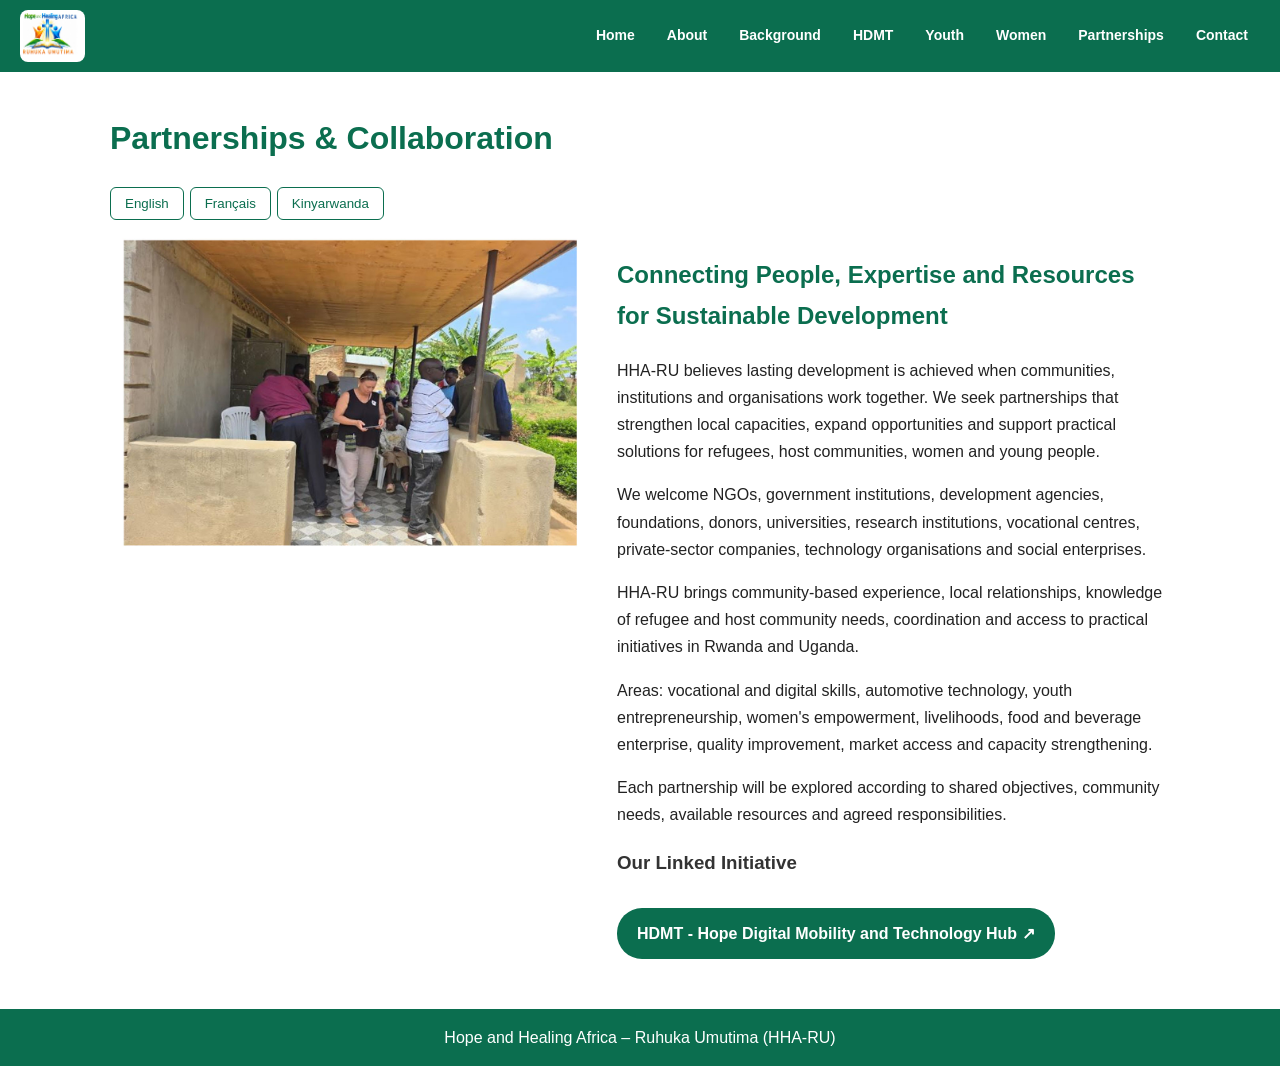
==== partnerships.html @ 0398361d "Add files via upload" ====
<!DOCTYPE html><html lang="en"><head><meta charset="UTF-8"><meta name="viewport" content="width=device-width,initial-scale=1"><title>Partnerships - HHA-RU</title><link rel="stylesheet" href="style.css"></head><body>
<header class="topbar"><a class="logo" href="index.html"><img src="images/logo-hha.png" alt="HHA-RU Logo"></a><nav><a href="index.html">Home</a><a href="about.html">About</a><a href="background.html">Background</a><a href="hdmt.html">HDMT</a><a href="youth_nzozi.html">Youth</a><a href="women_community.html">Women</a><a href="partnerships.html">Partnerships</a><a href="contact.html">Contact</a></nav></header>
<main class="page-top"><h1>Partnerships & Collaboration</h1><div class="lang-switch"><button onclick="showLang('en')">English</button><button onclick="showLang('fr')">Français</button><button onclick="showLang('rw')">Kinyarwanda</button></div><div class="page-layout"><div class="page-left"><picture><source media="(max-width:768px)" srcset="images/veranda_visit_mob.jpg"><img src="images/veranda_visit_desk.jpg" alt="Partnerships"></picture></div><div class="page-right"><div class="story" data-lang="en"><h2>Connecting People, Expertise and Resources for Sustainable Development</h2><p>HHA-RU believes lasting development is achieved when communities, institutions and organisations work together. We seek partnerships that strengthen local capacities, expand opportunities and support practical solutions for refugees, host communities, women and young people.</p><p>We welcome NGOs, government institutions, development agencies, foundations, donors, universities, research institutions, vocational centres, private-sector companies, technology organisations and social enterprises.</p><p>HHA-RU brings community-based experience, local relationships, knowledge of refugee and host community needs, coordination and access to practical initiatives in Rwanda and Uganda.</p><p>Areas: vocational and digital skills, automotive technology, youth entrepreneurship, women's empowerment, livelihoods, food and beverage enterprise, quality improvement, market access and capacity strengthening.</p><p>Each partnership will be explored according to shared objectives, community needs, available resources and agreed responsibilities.</p><h3>Our Linked Initiative</h3><a class="btn-external" href="https://hopedigitmobtech.netlify.app/" target="_blank">HDMT - Hope Digital Mobility and Technology Hub ↗</a></div><div class="story" data-lang="fr" style="display:none"><h2>Relier les Personnes, l'Expertise et les Ressources</h2><p>HHA-RU croit qu'un développement durable est atteint quand les communautés, institutions et organisations travaillent ensemble.</p><p>Nous accueillons ONG, institutions gouvernementales, agences, fondations, donateurs, universités, centres de formation, entreprises privées, organisations technologiques et entreprises sociales.</p><p>HHA-RU apporte expérience communautaire, relations locales, connaissance des besoins, coordination et accès aux initiatives au Rwanda et en Ouganda.</p><p>Domaines: compétences professionnelles et numériques, technologie automobile, entrepreneuriat des jeunes, autonomisation des femmes, moyens de subsistance, entreprises alimentaires, qualité, marchés et capacités.</p><h3>Notre Initiative Liée</h3><a class="btn-external" href="https://hopedigitmobtech.netlify.app/" target="_blank">HDMT ↗</a></div><div class="story" data-lang="rw" style="display:none"><h2>Guhuza abantu, ubumenyi n'ibikoresho mu iterambere rirambye</h2><p>HHA-RU yemera ko iterambere rirambye rigerwaho igihe abaturage, inzego n'imiryango bakoranye.</p><p>Twishimira gukorana n'imiryango itegamiye kuri Leta, inzego za Leta, ibigo biteza imbere imishinga, fondasiyo, abaterankunga, kaminuza, ibigo by'ubushakashatsi, amashuri y'imyuga, ibigo by'ubucuruzi, ibigo by'ikoranabuhanga n'imishinga y'abaturage.</p><p>HHA-RU izana ubunararibonye mu baturage, imikoranire, ubumenyi ku bibazo by'impunzi n'abaturage baturanye na zo, guhuza ibikorwa n'amahirwe mu Rwanda no muri Uganda.</p><p>Inzego: imyuga n'ikoranabuhanga, automotive, kwihangira imirimo kw'urubyiruko, guteza imbere abagore, imibereho, ibiribwa n'ibinyobwa, ubuziranenge, amasoko no kongerera ubushobozi inzego.</p><h3>Igikorwa cyacu gihujwe</h3><a class="btn-external" href="https://hopedigitmobtech.netlify.app/" target="_blank">HDMT ↗</a></div></div></div></main>
<footer>Hope and Healing Africa – Ruhuka Umutima (HHA-RU)</footer>
<script>function showLang(l){document.querySelectorAll('.story').forEach(d=>{d.style.display=(d.dataset.lang===l)?'block':'none'})}</script>
</body></html>
---- style.css ----
*{box-sizing:border-box}
body{font-family:Arial,sans-serif;margin:0;padding:0;background:#fff;color:#222;line-height:1.7}
main{max-width:1100px;margin:auto;padding:20px}
h1,h2{color:#0b6e4f}
h3{color:#333}
footer{background:#0b6e4f;color:#fff;text-align:center;padding:15px;margin-top:30px}
.topbar{position:fixed;top:0;left:0;right:0;z-index:100;display:flex;justify-content:space-between;align-items:center;padding:10px 20px;background:#0b6e4f}
.topbar .logo img{height:52px;width:auto;background:#fff;border-radius:8px;padding:3px;display:block}
.topbar nav{display:flex;flex-wrap:wrap;gap:8px;justify-content:flex-end}
.topbar nav a{color:#fff;text-decoration:none;font-weight:bold;font-size:14px;padding:8px 12px;border-radius:20px}
.topbar nav a:hover{background:#fff;color:#0b6e4f}
.topbar nav a.ext{background:#fff;color:#0b6e4f}
.page-top{padding-top:90px}
.lang-switch{margin:15px 0}
.lang-switch button{padding:8px 14px;margin-right:6px;border:1px solid #0b6e4f;background:#fff;color:#0b6e4f;border-radius:6px;cursor:pointer}
.btn-external{display:inline-block;background:#0b6e4f;color:#fff!important;padding:12px 20px;border-radius:25px;text-decoration:none;font-weight:bold;margin:10px 10px 0 0}
.btn-external:hover{background:#084d37}
.hero{position:relative;width:100%;height:100vh;min-height:560px;overflow:hidden}
.hero picture{display:block;width:100%;height:100%}
.hero img.hero-bg{width:100%;height:100%;object-fit:cover;display:block}
.hero-overlay{position:absolute;inset:0;background:rgba(0,0,0,0.45);display:flex;flex-direction:column;justify-content:center;align-items:center;text-align:center;padding:100px 20px 20px}
.hero-overlay h1{color:#fff;font-size:42px;margin:0 0 10px;line-height:1.2}
.hero-overlay .motto{color:#fff;font-size:22px;font-weight:bold;margin:10px 0 25px}
.hero-links{display:flex;flex-wrap:wrap;gap:10px;justify-content:center}
.hero-links a{background:#fff;color:#0b6e4f;padding:12px 18px;border-radius:25px;text-decoration:none;font-weight:bold;font-size:15px}
.hero-lang{margin-top:20px}
.hero-lang button{padding:8px 14px;margin:0 5px;border:1px solid #fff;background:transparent;color:#fff;border-radius:20px;cursor:pointer}
.page-layout{display:flex;gap:30px;align-items:flex-start}
.page-left{flex:0 0 45%;order:1}
.page-right{flex:1;order:2}
.page-left img{width:100%;border-radius:12px;margin-bottom:15px;display:block}
.page-left picture{display:block;margin-bottom:15px}
.page-left picture img{width:100%;border-radius:12px;display:block;margin-bottom:0}
@media(max-width:768px){
  .topbar{padding:8px 10px}
  .topbar .logo img{height:40px}
  .topbar nav a{font-size:12px;padding:6px 8px}
  .page-top{padding-top:110px}
  .hero-overlay h1{font-size:30px}
  .hero-overlay .motto{font-size:18px}
  .page-layout{flex-direction:column}
  .page-left{flex:none;width:100%;order:1}
  .page-right{width:100%;order:2}
  main{padding:15px}
}
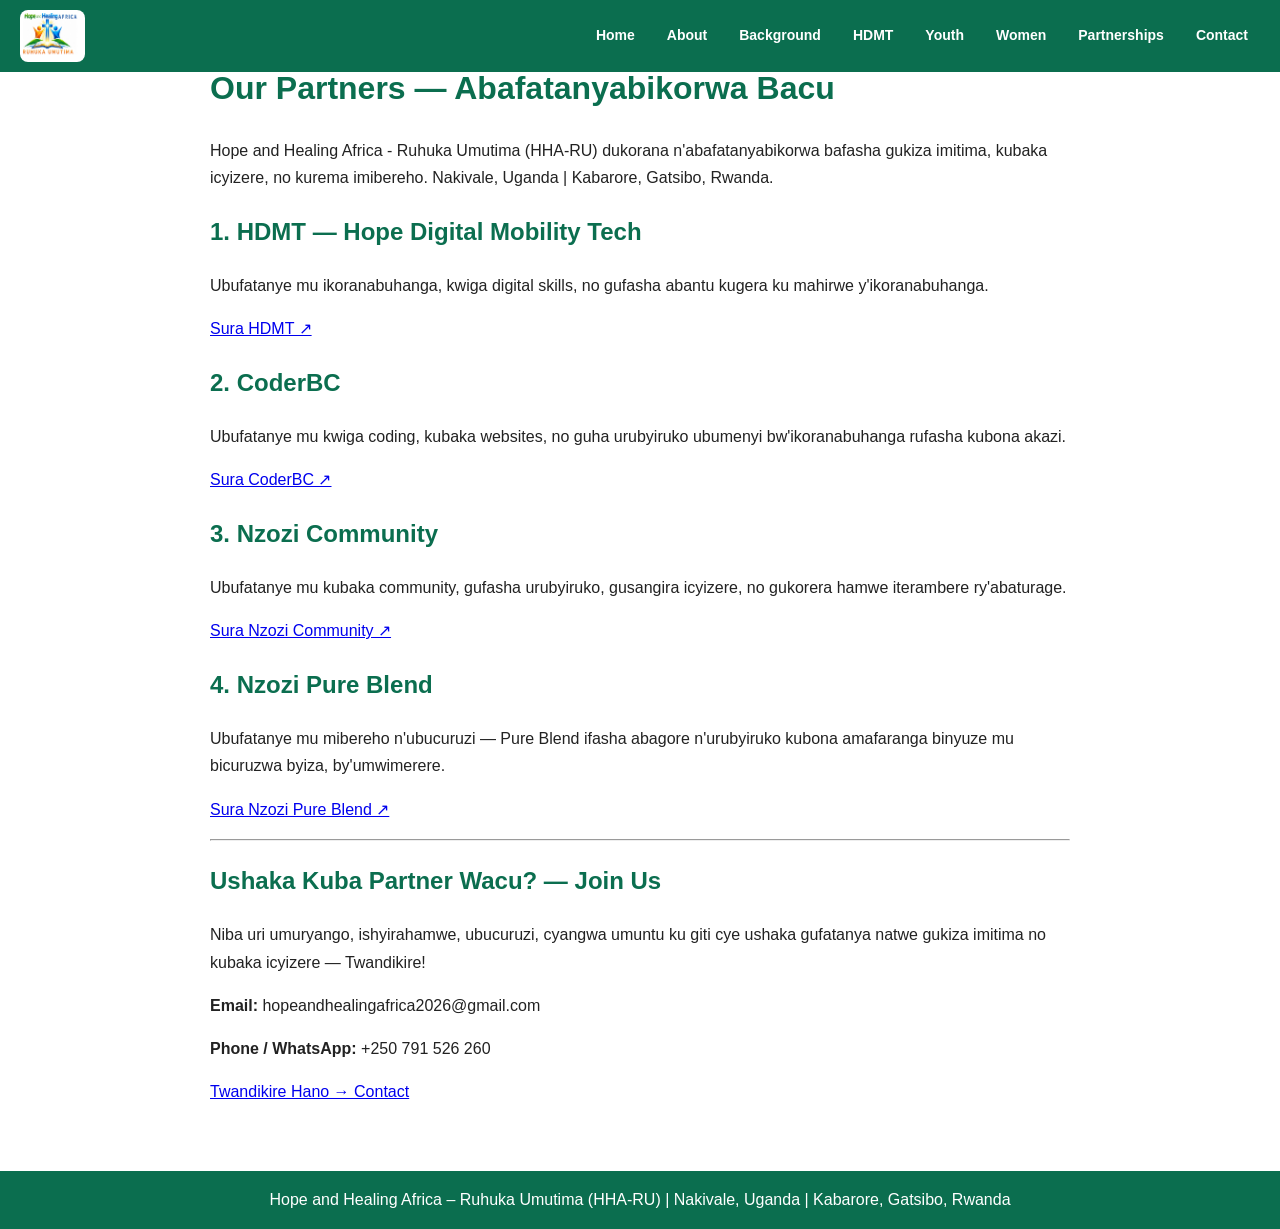
==== commit 8f117b76: "Update partnerships.html" ====
--- a/partnerships.html
+++ b/partnerships.html
@@ -1,6 +1,31 @@
 <!DOCTYPE html><html lang="en"><head><meta charset="UTF-8"><meta name="viewport" content="width=device-width,initial-scale=1"><title>Partnerships - HHA-RU</title><link rel="stylesheet" href="style.css"></head><body>
 <header class="topbar"><a class="logo" href="index.html"><img src="images/logo-hha.png" alt="HHA-RU Logo"></a><nav><a href="index.html">Home</a><a href="about.html">About</a><a href="background.html">Background</a><a href="hdmt.html">HDMT</a><a href="youth_nzozi.html">Youth</a><a href="women_community.html">Women</a><a href="partnerships.html">Partnerships</a><a href="contact.html">Contact</a></nav></header>
-<main class="page-top"><h1>Partnerships & Collaboration</h1><div class="lang-switch"><button onclick="showLang('en')">English</button><button onclick="showLang('fr')">Français</button><button onclick="showLang('rw')">Kinyarwanda</button></div><div class="page-layout"><div class="page-left"><picture><source media="(max-width:768px)" srcset="images/veranda_visit_mob.jpg"><img src="images/veranda_visit_desk.jpg" alt="Partnerships"></picture></div><div class="page-right"><div class="story" data-lang="en"><h2>Connecting People, Expertise and Resources for Sustainable Development</h2><p>HHA-RU believes lasting development is achieved when communities, institutions and organisations work together. We seek partnerships that strengthen local capacities, expand opportunities and support practical solutions for refugees, host communities, women and young people.</p><p>We welcome NGOs, government institutions, development agencies, foundations, donors, universities, research institutions, vocational centres, private-sector companies, technology organisations and social enterprises.</p><p>HHA-RU brings community-based experience, local relationships, knowledge of refugee and host community needs, coordination and access to practical initiatives in Rwanda and Uganda.</p><p>Areas: vocational and digital skills, automotive technology, youth entrepreneurship, women's empowerment, livelihoods, food and beverage enterprise, quality improvement, market access and capacity strengthening.</p><p>Each partnership will be explored according to shared objectives, community needs, available resources and agreed responsibilities.</p><h3>Our Linked Initiative</h3><a class="btn-external" href="https://hopedigitmobtech.netlify.app/" target="_blank">HDMT - Hope Digital Mobility and Technology Hub ↗</a></div><div class="story" data-lang="fr" style="display:none"><h2>Relier les Personnes, l'Expertise et les Ressources</h2><p>HHA-RU croit qu'un développement durable est atteint quand les communautés, institutions et organisations travaillent ensemble.</p><p>Nous accueillons ONG, institutions gouvernementales, agences, fondations, donateurs, universités, centres de formation, entreprises privées, organisations technologiques et entreprises sociales.</p><p>HHA-RU apporte expérience communautaire, relations locales, connaissance des besoins, coordination et accès aux initiatives au Rwanda et en Ouganda.</p><p>Domaines: compétences professionnelles et numériques, technologie automobile, entrepreneuriat des jeunes, autonomisation des femmes, moyens de subsistance, entreprises alimentaires, qualité, marchés et capacités.</p><h3>Notre Initiative Liée</h3><a class="btn-external" href="https://hopedigitmobtech.netlify.app/" target="_blank">HDMT ↗</a></div><div class="story" data-lang="rw" style="display:none"><h2>Guhuza abantu, ubumenyi n'ibikoresho mu iterambere rirambye</h2><p>HHA-RU yemera ko iterambere rirambye rigerwaho igihe abaturage, inzego n'imiryango bakoranye.</p><p>Twishimira gukorana n'imiryango itegamiye kuri Leta, inzego za Leta, ibigo biteza imbere imishinga, fondasiyo, abaterankunga, kaminuza, ibigo by'ubushakashatsi, amashuri y'imyuga, ibigo by'ubucuruzi, ibigo by'ikoranabuhanga n'imishinga y'abaturage.</p><p>HHA-RU izana ubunararibonye mu baturage, imikoranire, ubumenyi ku bibazo by'impunzi n'abaturage baturanye na zo, guhuza ibikorwa n'amahirwe mu Rwanda no muri Uganda.</p><p>Inzego: imyuga n'ikoranabuhanga, automotive, kwihangira imirimo kw'urubyiruko, guteza imbere abagore, imibereho, ibiribwa n'ibinyobwa, ubuziranenge, amasoko no kongerera ubushobozi inzego.</p><h3>Igikorwa cyacu gihujwe</h3><a class="btn-external" href="https://hopedigitmobtech.netlify.app/" target="_blank">HDMT ↗</a></div></div></div></main>
-<footer>Hope and Healing Africa – Ruhuka Umutima (HHA-RU)</footer>
-<script>function showLang(l){document.querySelectorAll('.story').forEach(d=>{d.style.display=(d.dataset.lang===l)?'block':'none'})}</script>
-</body></html>+<main style="max-width:900px;margin:20px auto;padding:20px">
+<h1>Our Partners — Abafatanyabikorwa Bacu</h1>
+<p>Hope and Healing Africa - Ruhuka Umutima (HHA-RU) dukorana n'abafatanyabikorwa bafasha gukiza imitima, kubaka icyizere, no kurema imibereho. Nakivale, Uganda | Kabarore, Gatsibo, Rwanda.</p>
+
+<h2>1. HDMT — Hope Digital Mobility Tech</h2>
+<p>Ubufatanye mu ikoranabuhanga, kwiga digital skills, no gufasha abantu kugera ku mahirwe y'ikoranabuhanga.</p>
+<p><a href="https://hopedigitalmobilitytech.netlify.app/" target="_blank">Sura HDMT ↗</a></p>
+
+<h2>2. CoderBC</h2>
+<p>Ubufatanye mu kwiga coding, kubaka websites, no guha urubyiruko ubumenyi bw'ikoranabuhanga rufasha kubona akazi.</p>
+<p><a href="https://coderbc.netlify.app" target="_blank">Sura CoderBC ↗</a></p>
+
+<h2>3. Nzozi Community</h2>
+<p>Ubufatanye mu kubaka community, gufasha urubyiruko, gusangira icyizere, no gukorera hamwe iterambere ry'abaturage.</p>
+<p><a href="https://nzozicommunity.netlify.app" target="_blank">Sura Nzozi Community ↗</a></p>
+
+<h2>4. Nzozi Pure Blend</h2>
+<p>Ubufatanye mu mibereho n'ubucuruzi — Pure Blend ifasha abagore n'urubyiruko kubona amafaranga binyuze mu bicuruzwa byiza, by'umwimerere.</p>
+<p><a href="https://nzozi_pure_blend.github.io" target="_blank">Sura Nzozi Pure Blend ↗</a></p>
+
+<hr>
+<h2>Ushaka Kuba Partner Wacu? — Join Us</h2>
+<p>Niba uri umuryango, ishyirahamwe, ubucuruzi, cyangwa umuntu ku giti cye ushaka gufatanya natwe gukiza imitima no kubaka icyizere — Twandikire!</p>
+<p><b>Email:</b> hopeandhealingafrica2026@gmail.com</p>
+<p><b>Phone / WhatsApp:</b> +250 791 526 260</p>
+<p><a href="contact.html">Twandikire Hano → Contact</a></p>
+</main>
+<footer>Hope and Healing Africa – Ruhuka Umutima (HHA-RU) | Nakivale, Uganda | Kabarore, Gatsibo, Rwanda</footer>
+</body></html>
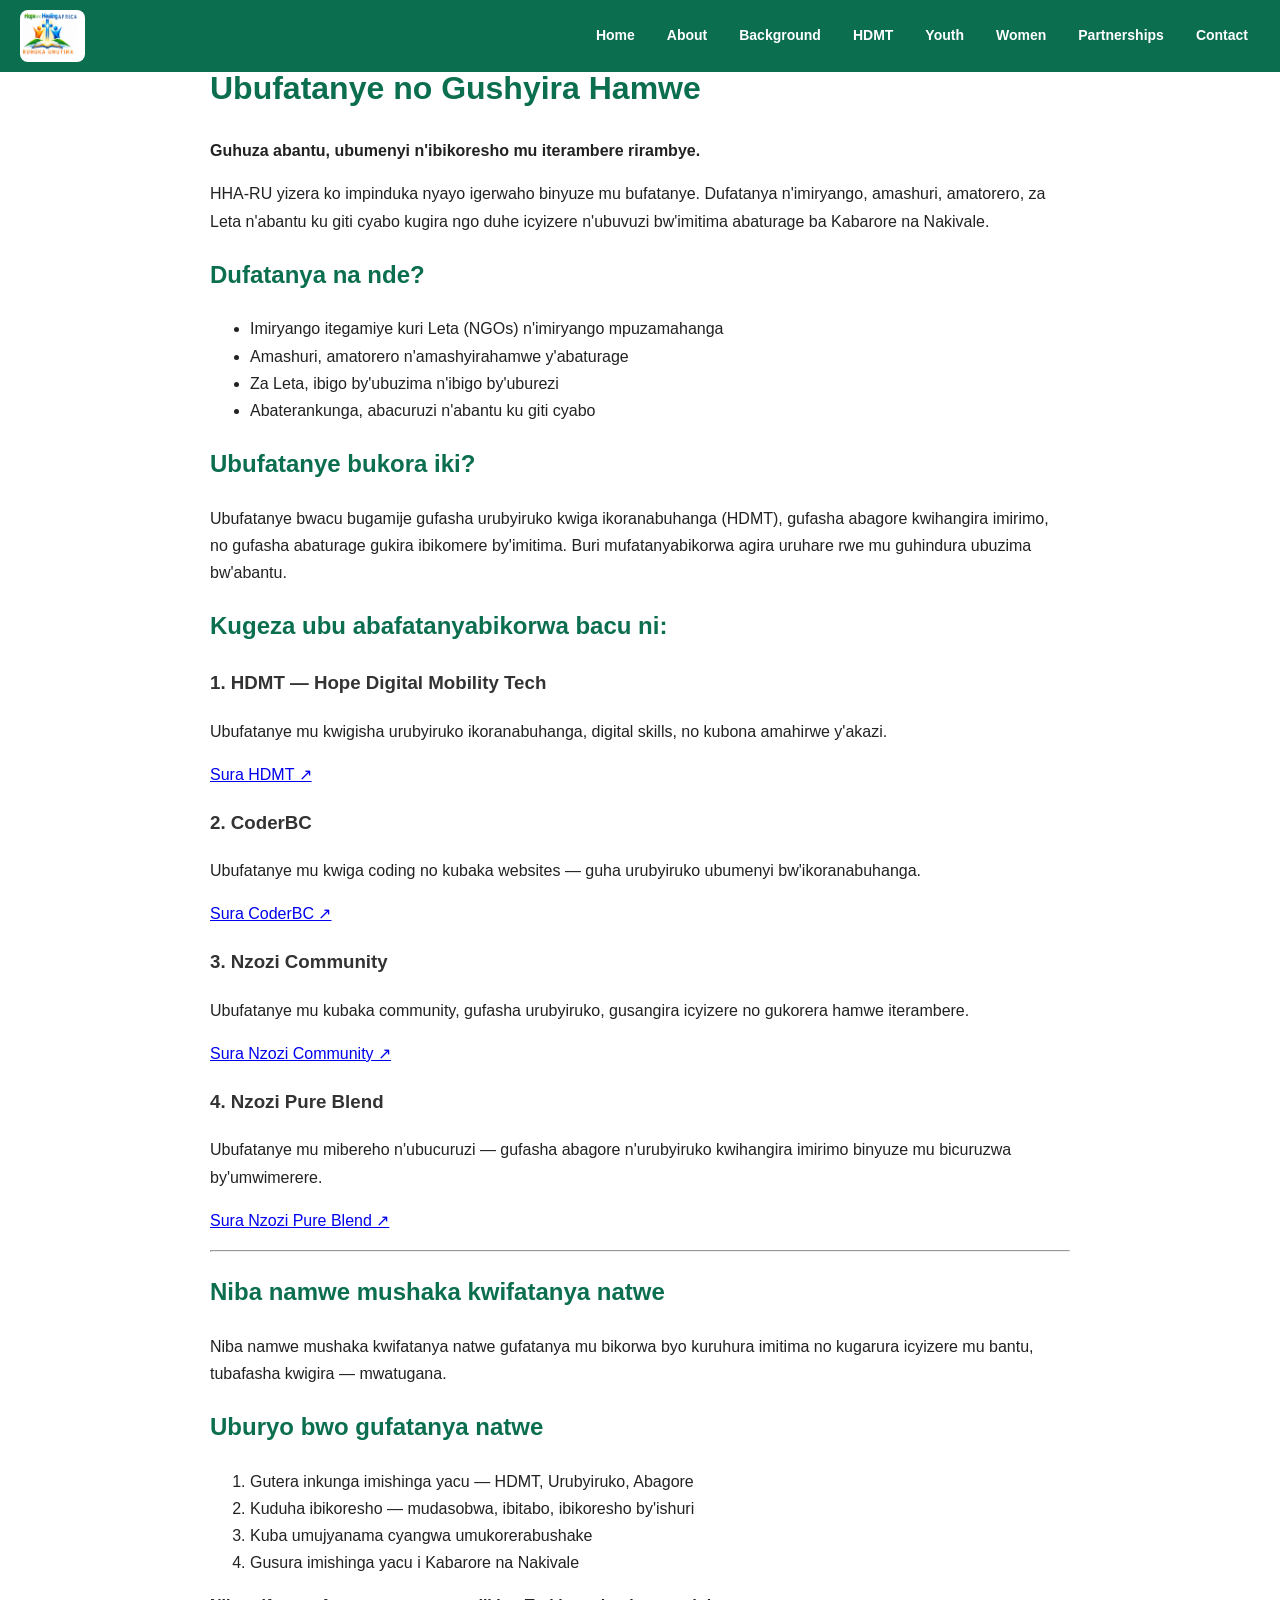
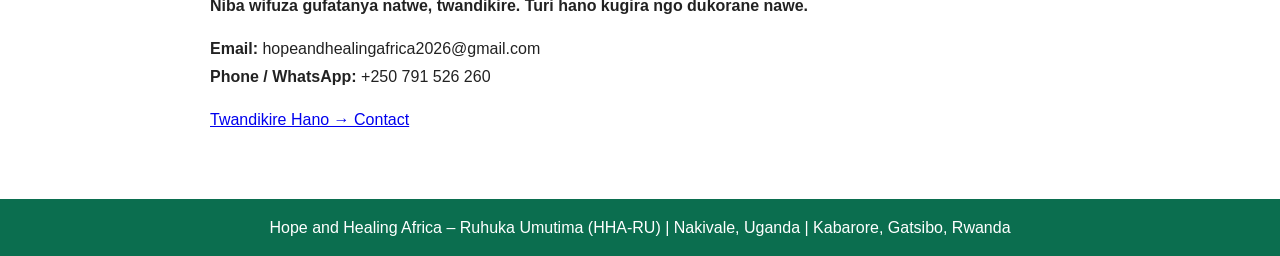
==== commit f6d24c6e: "Update partnerships.html" ====
--- a/partnerships.html
+++ b/partnerships.html
@@ -1,31 +1,56 @@
-<!DOCTYPE html><html lang="en"><head><meta charset="UTF-8"><meta name="viewport" content="width=device-width,initial-scale=1"><title>Partnerships - HHA-RU</title><link rel="stylesheet" href="style.css"></head><body>
+<!DOCTYPE html><html lang="en"><head><meta charset="UTF-8"><meta name="viewport" content="width=device-width,initial-scale=1"><title>Ubufatanye - HHA-RU</title><link rel="stylesheet" href="style.css"></head><body>
 <header class="topbar"><a class="logo" href="index.html"><img src="images/logo-hha.png" alt="HHA-RU Logo"></a><nav><a href="index.html">Home</a><a href="about.html">About</a><a href="background.html">Background</a><a href="hdmt.html">HDMT</a><a href="youth_nzozi.html">Youth</a><a href="women_community.html">Women</a><a href="partnerships.html">Partnerships</a><a href="contact.html">Contact</a></nav></header>
-<main style="max-width:900px;margin:20px auto;padding:20px">
-<h1>Our Partners — Abafatanyabikorwa Bacu</h1>
-<p>Hope and Healing Africa - Ruhuka Umutima (HHA-RU) dukorana n'abafatanyabikorwa bafasha gukiza imitima, kubaka icyizere, no kurema imibereho. Nakivale, Uganda | Kabarore, Gatsibo, Rwanda.</p>
+<main style="max-width:900px;margin:20px auto;padding:20px;line-height:1.7">
 
-<h2>1. HDMT — Hope Digital Mobility Tech</h2>
-<p>Ubufatanye mu ikoranabuhanga, kwiga digital skills, no gufasha abantu kugera ku mahirwe y'ikoranabuhanga.</p>
+<h1>Ubufatanye no Gushyira Hamwe</h1>
+<p><b>Guhuza abantu, ubumenyi n'ibikoresho mu iterambere rirambye.</b></p>
+<p>HHA-RU yizera ko impinduka nyayo igerwaho binyuze mu bufatanye. Dufatanya n'imiryango, amashuri, amatorero, za Leta n'abantu ku giti cyabo kugira ngo duhe icyizere n'ubuvuzi bw'imitima abaturage ba Kabarore na Nakivale.</p>
+
+<h2>Dufatanya na nde?</h2>
+<ul>
+<li>Imiryango itegamiye kuri Leta (NGOs) n'imiryango mpuzamahanga</li>
+<li>Amashuri, amatorero n'amashyirahamwe y'abaturage</li>
+<li>Za Leta, ibigo by'ubuzima n'ibigo by'uburezi</li>
+<li>Abaterankunga, abacuruzi n'abantu ku giti cyabo</li>
+</ul>
+
+<h2>Ubufatanye bukora iki?</h2>
+<p>Ubufatanye bwacu bugamije gufasha urubyiruko kwiga ikoranabuhanga (HDMT), gufasha abagore kwihangira imirimo, no gufasha abaturage gukira ibikomere by'imitima. Buri mufatanyabikorwa agira uruhare rwe mu guhindura ubuzima bw'abantu.</p>
+
+<h2>Kugeza ubu abafatanyabikorwa bacu ni:</h2>
+
+<h3>1. HDMT — Hope Digital Mobility Tech</h3>
+<p>Ubufatanye mu kwigisha urubyiruko ikoranabuhanga, digital skills, no kubona amahirwe y'akazi.</p>
 <p><a href="https://hopedigitalmobilitytech.netlify.app/" target="_blank">Sura HDMT ↗</a></p>
 
-<h2>2. CoderBC</h2>
-<p>Ubufatanye mu kwiga coding, kubaka websites, no guha urubyiruko ubumenyi bw'ikoranabuhanga rufasha kubona akazi.</p>
+<h3>2. CoderBC</h3>
+<p>Ubufatanye mu kwiga coding no kubaka websites — guha urubyiruko ubumenyi bw'ikoranabuhanga.</p>
 <p><a href="https://coderbc.netlify.app" target="_blank">Sura CoderBC ↗</a></p>
 
-<h2>3. Nzozi Community</h2>
-<p>Ubufatanye mu kubaka community, gufasha urubyiruko, gusangira icyizere, no gukorera hamwe iterambere ry'abaturage.</p>
+<h3>3. Nzozi Community</h3>
+<p>Ubufatanye mu kubaka community, gufasha urubyiruko, gusangira icyizere no gukorera hamwe iterambere.</p>
 <p><a href="https://nzozicommunity.netlify.app" target="_blank">Sura Nzozi Community ↗</a></p>
 
-<h2>4. Nzozi Pure Blend</h2>
-<p>Ubufatanye mu mibereho n'ubucuruzi — Pure Blend ifasha abagore n'urubyiruko kubona amafaranga binyuze mu bicuruzwa byiza, by'umwimerere.</p>
+<h3>4. Nzozi Pure Blend</h3>
+<p>Ubufatanye mu mibereho n'ubucuruzi — gufasha abagore n'urubyiruko kwihangira imirimo binyuze mu bicuruzwa by'umwimerere.</p>
 <p><a href="https://nzozi_pure_blend.github.io" target="_blank">Sura Nzozi Pure Blend ↗</a></p>
 
 <hr>
-<h2>Ushaka Kuba Partner Wacu? — Join Us</h2>
-<p>Niba uri umuryango, ishyirahamwe, ubucuruzi, cyangwa umuntu ku giti cye ushaka gufatanya natwe gukiza imitima no kubaka icyizere — Twandikire!</p>
-<p><b>Email:</b> hopeandhealingafrica2026@gmail.com</p>
-<p><b>Phone / WhatsApp:</b> +250 791 526 260</p>
+<h2>Niba namwe mushaka kwifatanya natwe</h2>
+<p>Niba namwe mushaka kwifatanya natwe gufatanya mu bikorwa byo kuruhura imitima no kugarura icyizere mu bantu, tubafasha kwigira — mwatugana.</p>
+
+<h2>Uburyo bwo gufatanya natwe</h2>
+<ol>
+<li>Gutera inkunga imishinga yacu — HDMT, Urubyiruko, Abagore</li>
+<li>Kuduha ibikoresho — mudasobwa, ibitabo, ibikoresho by'ishuri</li>
+<li>Kuba umujyanama cyangwa umukorerabushake</li>
+<li>Gusura imishinga yacu i Kabarore na Nakivale</li>
+</ol>
+
+<p><b>Niba wifuza gufatanya natwe, twandikire. Turi hano kugira ngo dukorane nawe.</b></p>
+<p><b>Email:</b> hopeandhealingafrica2026@gmail.com<br><b>Phone / WhatsApp:</b> +250 791 526 260</p>
 <p><a href="contact.html">Twandikire Hano → Contact</a></p>
+
 </main>
 <footer>Hope and Healing Africa – Ruhuka Umutima (HHA-RU) | Nakivale, Uganda | Kabarore, Gatsibo, Rwanda</footer>
 </body></html>
